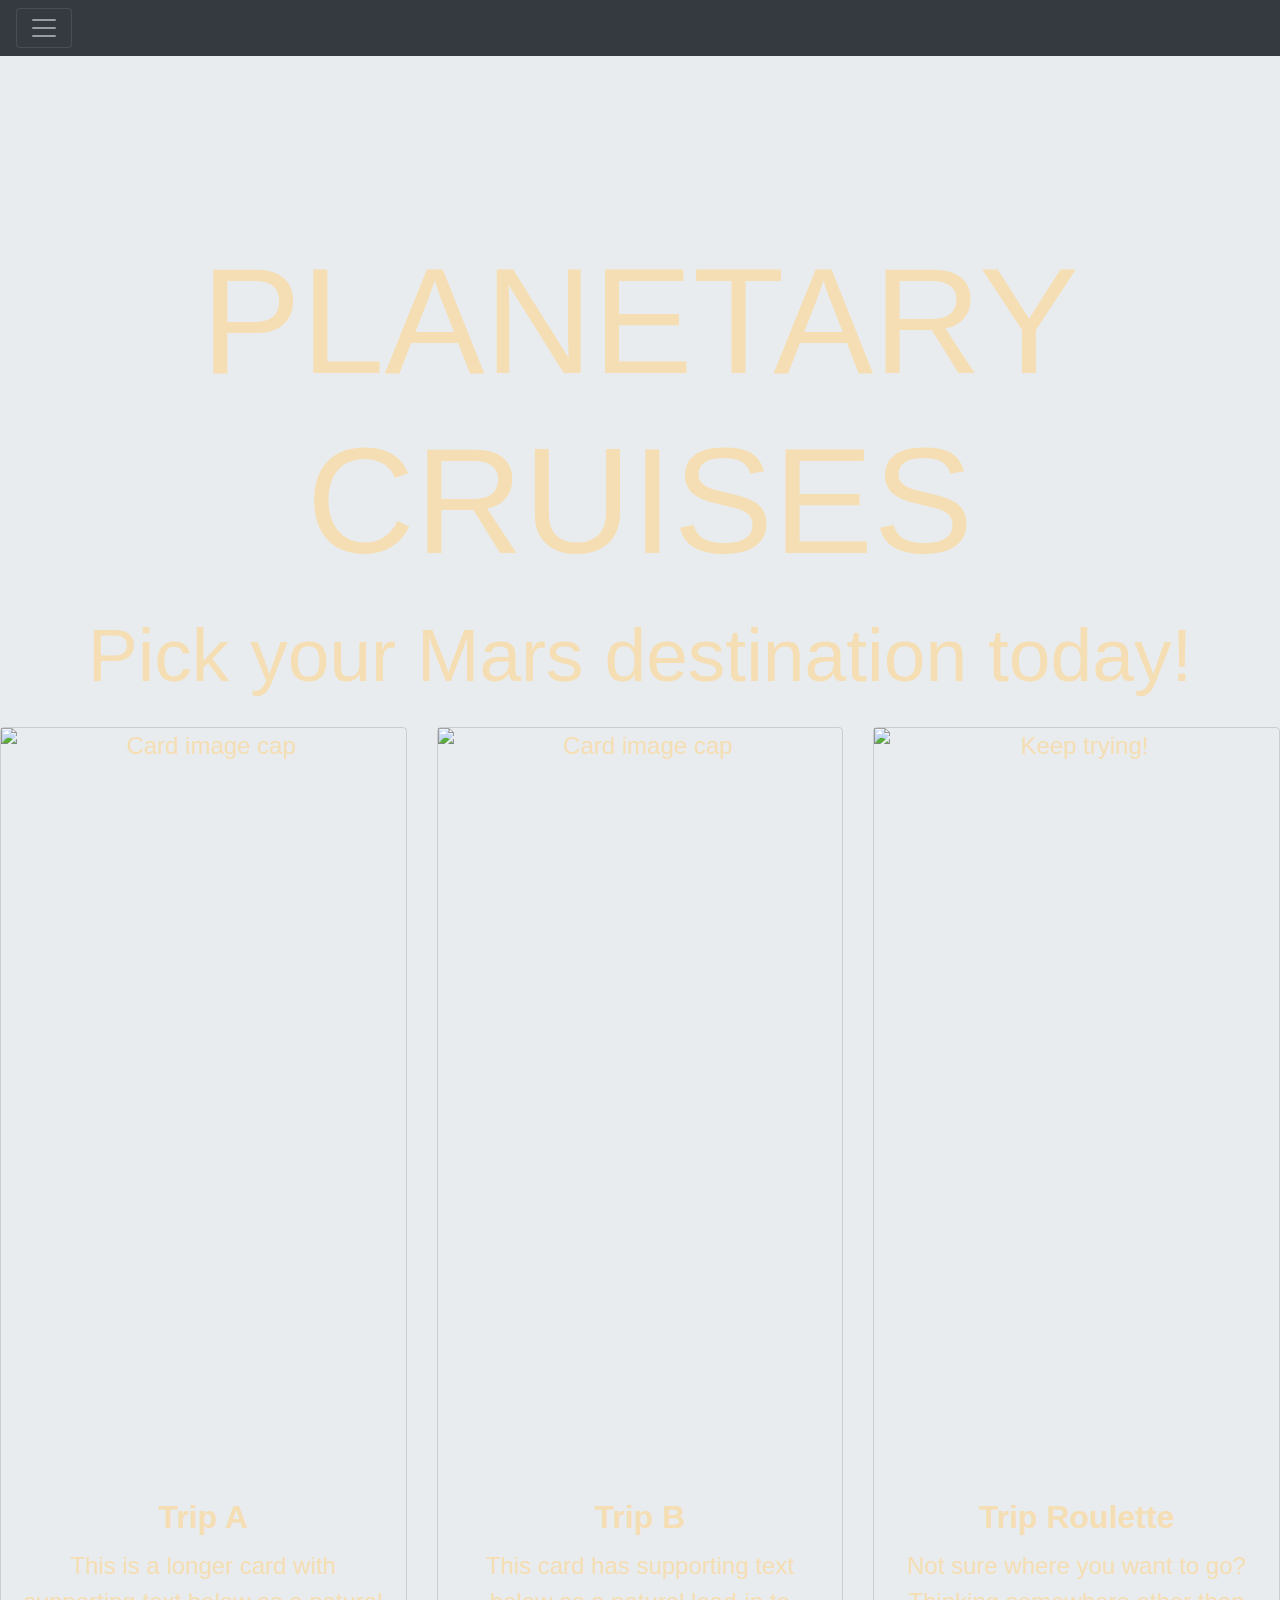
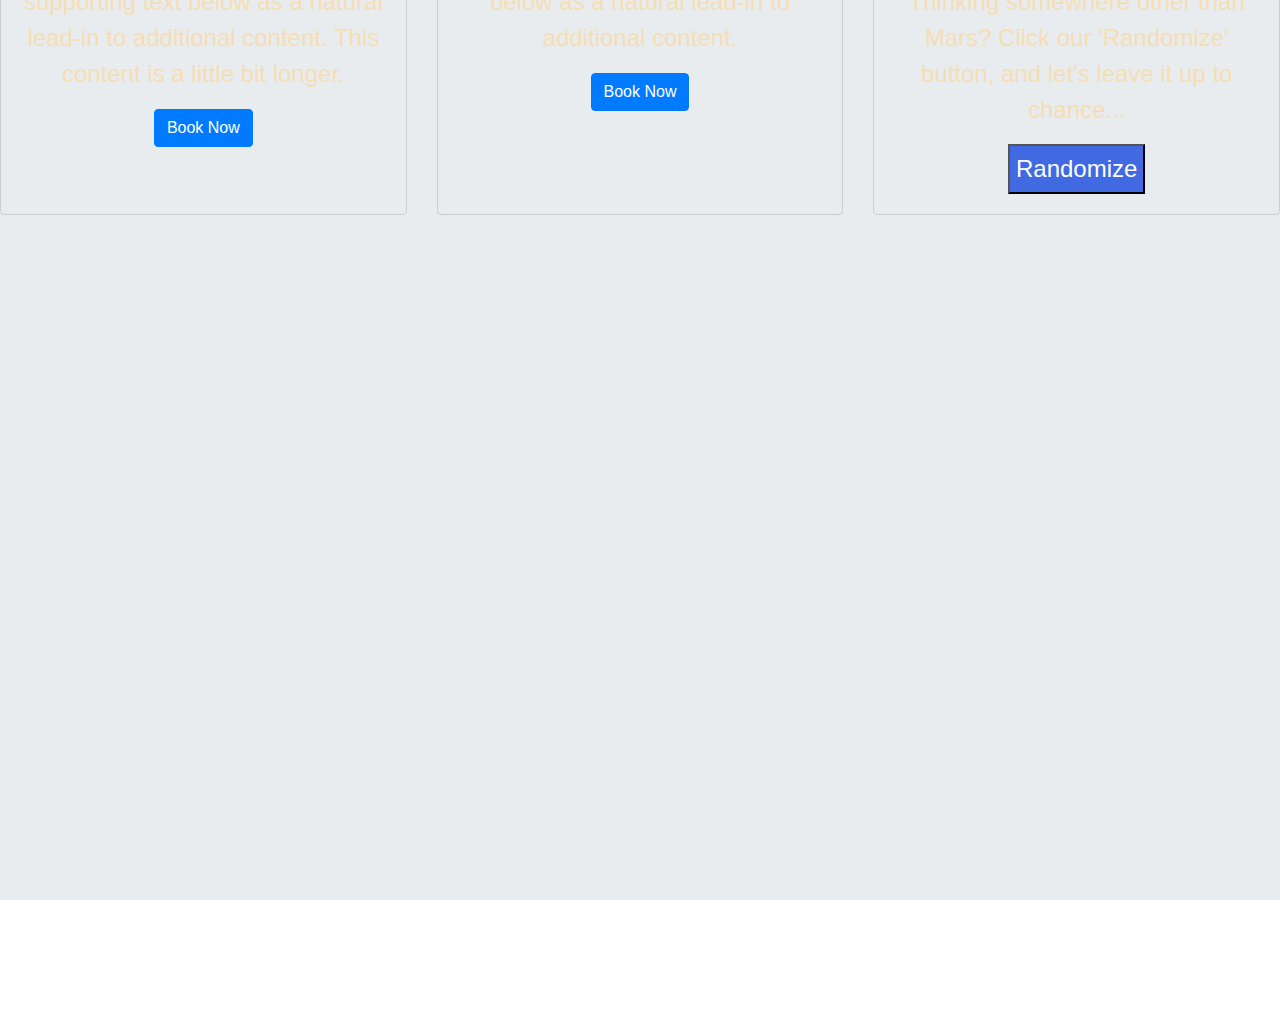
==== index.html @ f441663b "10/4" ====
<!DOCTYPE html>
<html lang="en">
<head>
    <meta charset="UTF-8">
    <meta name="viewport" content="width=device-width, initial-scale=1.0">
    <link rel="stylesheet" href="https://stackpath.bootstrapcdn.com/bootstrap/4.5.2/css/bootstrap.min.css" integrity="sha384-JcKb8q3iqJ61gNV9KGb8thSsNjpSL0n8PARn9HuZOnIxN0hoP+VmmDGMN5t9UJ0Z" crossorigin="anonymous">
    <link rel="stylesheet" href="./styles/main.css">
    <title>Document</title>
</head>
<body>
    <div class="jumbotron jumbotron-fluid">
        <div class="fixed-top">
            <div class="collapse" id="navbarToggleExternalContent">
              <div class="bg-dark p-4">
                <h5 class="text-white h1">ALL ABOARD PLANETARY CRUISES!</h5>
                <span class="text-muted">Your Martian adventure awaits... </span>
              </div>
            </div>
            <nav class="navbar navbar-dark bg-dark">
              <button class="navbar-toggler" type="button" data-toggle="collapse" data-target="#navbarToggleExternalContent" aria-controls="navbarToggleExternalContent" aria-expanded="false" aria-label="Toggle navigation">
                <span class="navbar-toggler-icon"></span>
              </button>
            </nav>
        </div>
        <div class="container">
          <h1 class="display-4">PLANETARY CRUISES</h1>
          <p class="lead">Pick your Mars destination today!</p>
        </div>
        
        <div class="card-deck">
            <div class="card">
              <img src="http://mars.jpl.nasa.gov/msl-raw-images/msss/01000/mcam/1000MR0044631230503683C00_DXXX.jpg" class="cardLeft" alt="Card image cap">
              <div class="card-body">
                <h5 class="card-title">Trip A</h5>
                <p class="card-text">This is a longer card with supporting text below as a natural lead-in to additional content. This content is a little bit longer.</p>
                <a href="#" class="btn btn-primary">Book Now</a>
              </div>
            </div>
            <div class="card">
              <img src="http://mars.jpl.nasa.gov/msl-raw-images/msss/00200/mcam/0200MR0047000037E1_DXXX.jpg" class="cardMiddle" alt="Card image cap">
              <div class="card-body">
                <h5 class="card-title">Trip B</h5>
                <p class="card-text">This card has supporting text below as a natural lead-in to additional content.</p>
                <p class="card-text"><small class="text-muted"></small></p>
                <a href="#" class="btn btn-primary">Book Now</a>
              </div>
            </div>
            <div class="card">
              <img src="https://apod.nasa.gov/apod/image/2010/m42HSO_gonzalez_960.jpg" class="cardRight" alt="Keep trying!" >
              <div class="card-body">
                <h5 class="card-title">Trip Roulette</h5>
                <p class="card-text">Not sure where you want to go? Thinking somewhere other than Mars? Click our 'Randomize' button, and let's leave it up to chance...</p>
                <button class="randomizer">Randomize</button>
              </div>
            </div>
          </div>
          <iframe src='https://mars.nasa.gov/layout/embed/image/insightweather/' width='2550' height='800'  scrolling='no' frameborder='0'></iframe>

    </div>

    




    <script src="https://code.jquery.com/jquery-3.5.1.slim.min.js" integrity="sha384-DfXdz2htPH0lsSSs5nCTpuj/zy4C+OGpamoFVy38MVBnE+IbbVYUew+OrCXaRkfj" crossorigin="anonymous"></script>
    <script src="https://cdn.jsdelivr.net/npm/popper.js@1.16.1/dist/umd/popper.min.js" integrity="sha384-9/reFTGAW83EW2RDu2S0VKaIzap3H66lZH81PoYlFhbGU+6BZp6G7niu735Sk7lN" crossorigin="anonymous"></script>
    <script src="https://stackpath.bootstrapcdn.com/bootstrap/4.5.2/js/bootstrap.min.js" integrity="sha384-B4gt1jrGC7Jh4AgTPSdUtOBvfO8shuf57BaghqFfPlYxofvL8/KUEfYiJOMMV+rV" crossorigin="anonymous"></script>
    <script src="./scripts/index.js"></script>
</body>
</html>
---- styles/main.css ----
.jumbotron{ 
    background-image: url('https://apod.nasa.gov/apod/image/2010/SDO_2020Oct2_1024_0171.jpg');
    height: 2500px;
    text-align: center;
    /* align-content: center; */
    

}

.fixed-top{
    text-align: center;
}

.display-4 {
    font-size: 150px;
    margin-top: 15%;
    color: wheat;

}


.lead {
    font-size: 75px;
    color: wheat;
}

.text-muted {
    font-size: 40px;
}

.randomizer {
    background-color: royalblue;
    color: white;
    height: 50px;
    font-size: x-large;
}

.cardRight {
    height: 750px;
}

.cardMiddle {
    height: 750px;
}

.cardLeft {
    height: 750px;
}

.card {
    background-color: transparent;
     font-size: x-large;
    color: wheat;
}

.card-title {
    font-weight: bolder;
    font-size: xx-large;
}
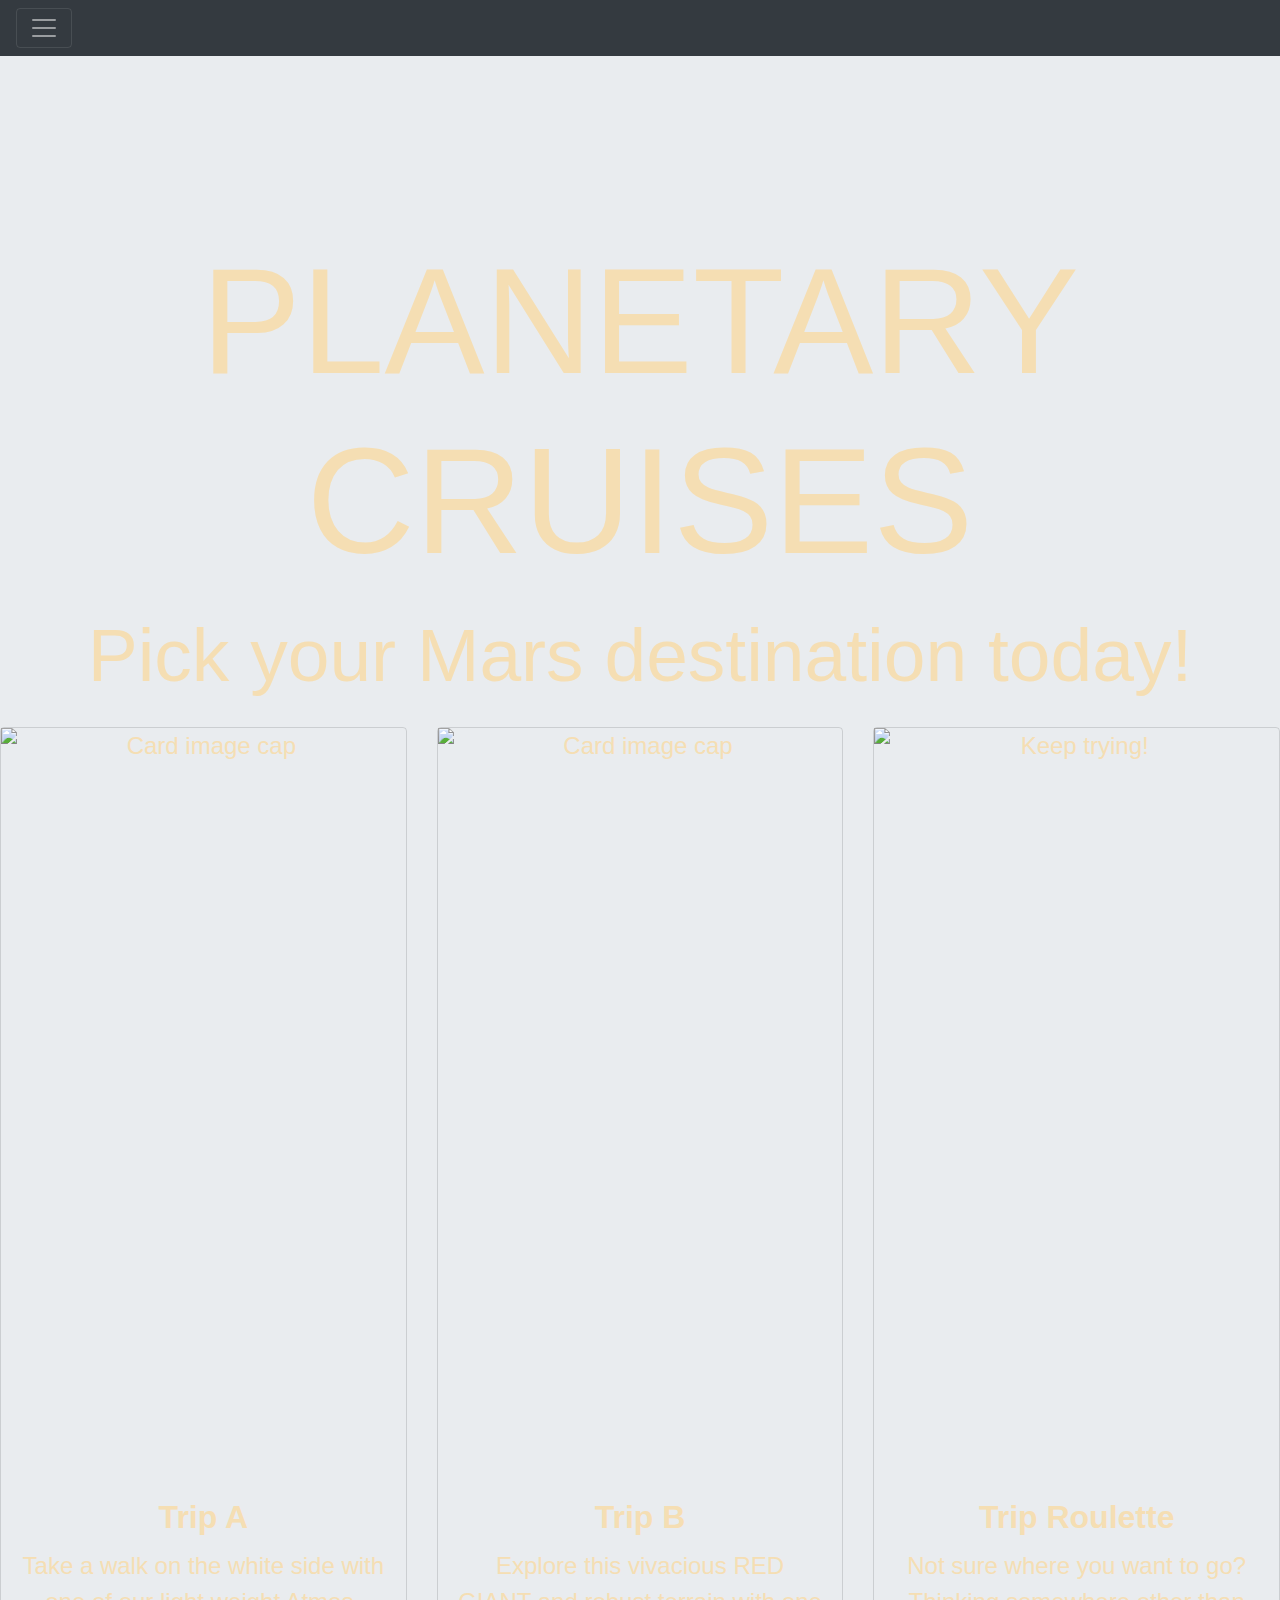
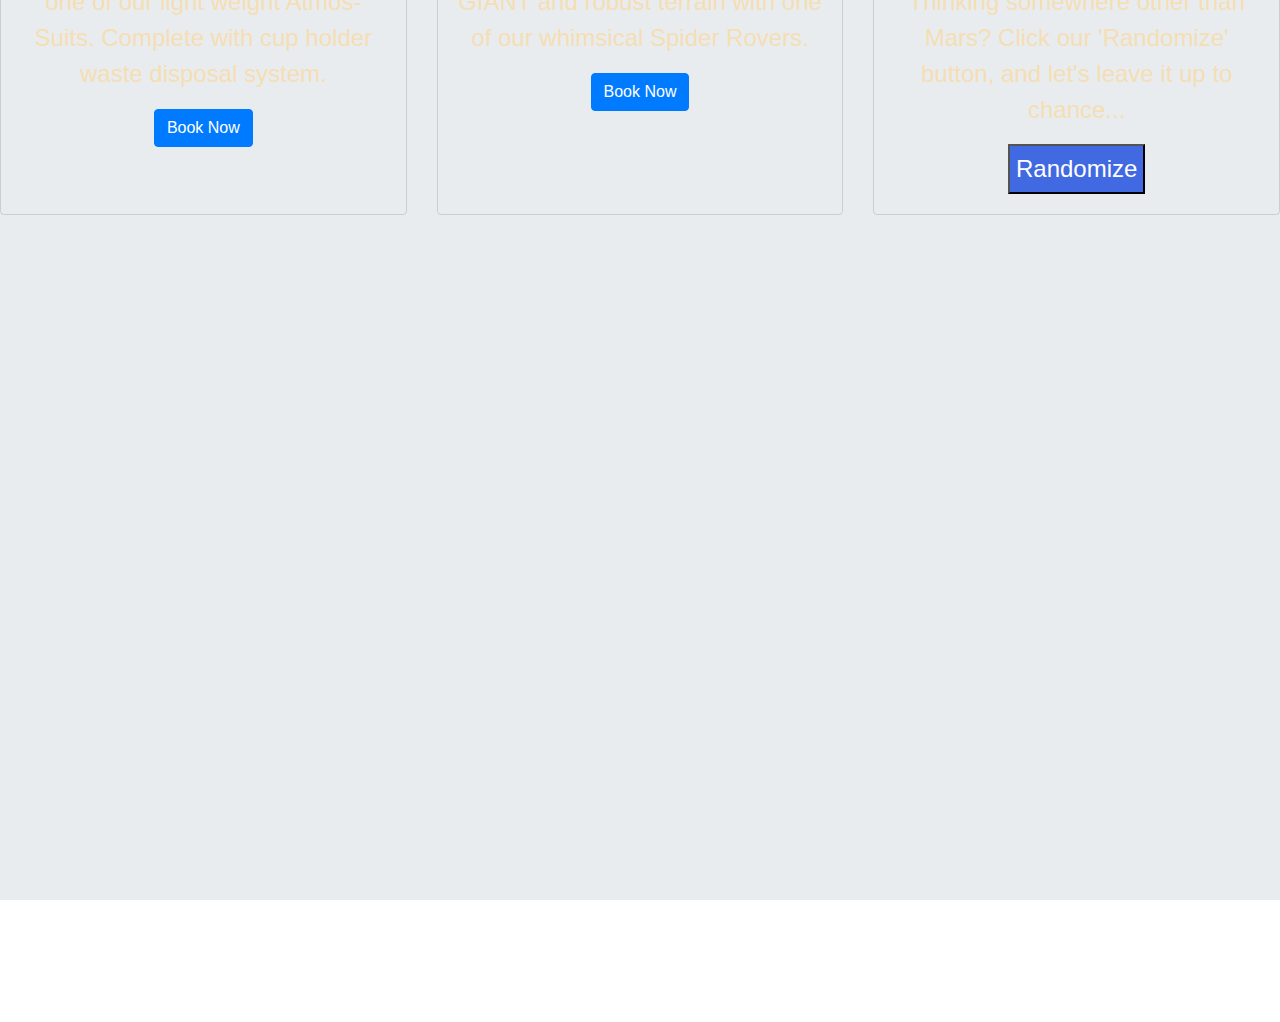
==== commit 255950c7: "10/6" ====
--- a/index.html
+++ b/index.html
@@ -29,24 +29,25 @@
         
         <div class="card-deck">
             <div class="card">
-              <img src="http://mars.jpl.nasa.gov/msl-raw-images/msss/01000/mcam/1000MR0044631230503683C00_DXXX.jpg" class="cardLeft" alt="Card image cap">
+              <img src="" class="cardLeft" alt="Card image cap">
               <div class="card-body">
                 <h5 class="card-title">Trip A</h5>
-                <p class="card-text">This is a longer card with supporting text below as a natural lead-in to additional content. This content is a little bit longer.</p>
-                <a href="#" class="btn btn-primary">Book Now</a>
+                <p class="card-text">Take a walk on the white side with one of our light weight Atmos-Suits. Complete with cup holder waste disposal system. </p>
+                <a href="./secondPage.html" class="btn btn-primary">Book Now</a>
               </div>
             </div>
             <div class="card">
-              <img src="http://mars.jpl.nasa.gov/msl-raw-images/msss/00200/mcam/0200MR0047000037E1_DXXX.jpg" class="cardMiddle" alt="Card image cap">
+              <img src="" class="cardMiddle" alt="Card image cap">
               <div class="card-body">
                 <h5 class="card-title">Trip B</h5>
-                <p class="card-text">This card has supporting text below as a natural lead-in to additional content.</p>
+                <p class="card-text">Explore this vivacious RED GIANT and robust terrain with one of our whimsical Spider Rovers.</p>
                 <p class="card-text"><small class="text-muted"></small></p>
-                <a href="#" class="btn btn-primary">Book Now</a>
+                <a href="./secondPage.html" class="btn btn-primary">Book Now</a>
               </div>
             </div>
             <div class="card">
-              <img src="https://apod.nasa.gov/apod/image/2010/m42HSO_gonzalez_960.jpg" class="cardRight" alt="Keep trying!" >
+              <!-- <img src="https://apod.nasa.gov/apod/image/2010/m42HSO_gonzalez_960.jpg" class="cardRight" alt="Keep trying!" > -->
+              <img src="" class="cardRight" alt="Keep trying!" >
               <div class="card-body">
                 <h5 class="card-title">Trip Roulette</h5>
                 <p class="card-text">Not sure where you want to go? Thinking somewhere other than Mars? Click our 'Randomize' button, and let's leave it up to chance...</p>
@@ -54,7 +55,7 @@
               </div>
             </div>
           </div>
-          <iframe src='https://mars.nasa.gov/layout/embed/image/insightweather/' width='2550' height='800'  scrolling='no' frameborder='0'></iframe>
+          <iframe src='https://mars.nasa.gov/layout/embed/image/insightweather/' width='2537' height='800'  scrolling='no' frameborder='0'></iframe>
 
     </div>
 
--- a/styles/main.css
+++ b/styles/main.css
@@ -1,6 +1,8 @@
 
 .jumbotron{ 
     background-image: url('https://apod.nasa.gov/apod/image/2010/SDO_2020Oct2_1024_0171.jpg');
+    background-repeat: no-repeat;
+    background-size: cover;
     height: 2500px;
     text-align: center;
     /* align-content: center; */
